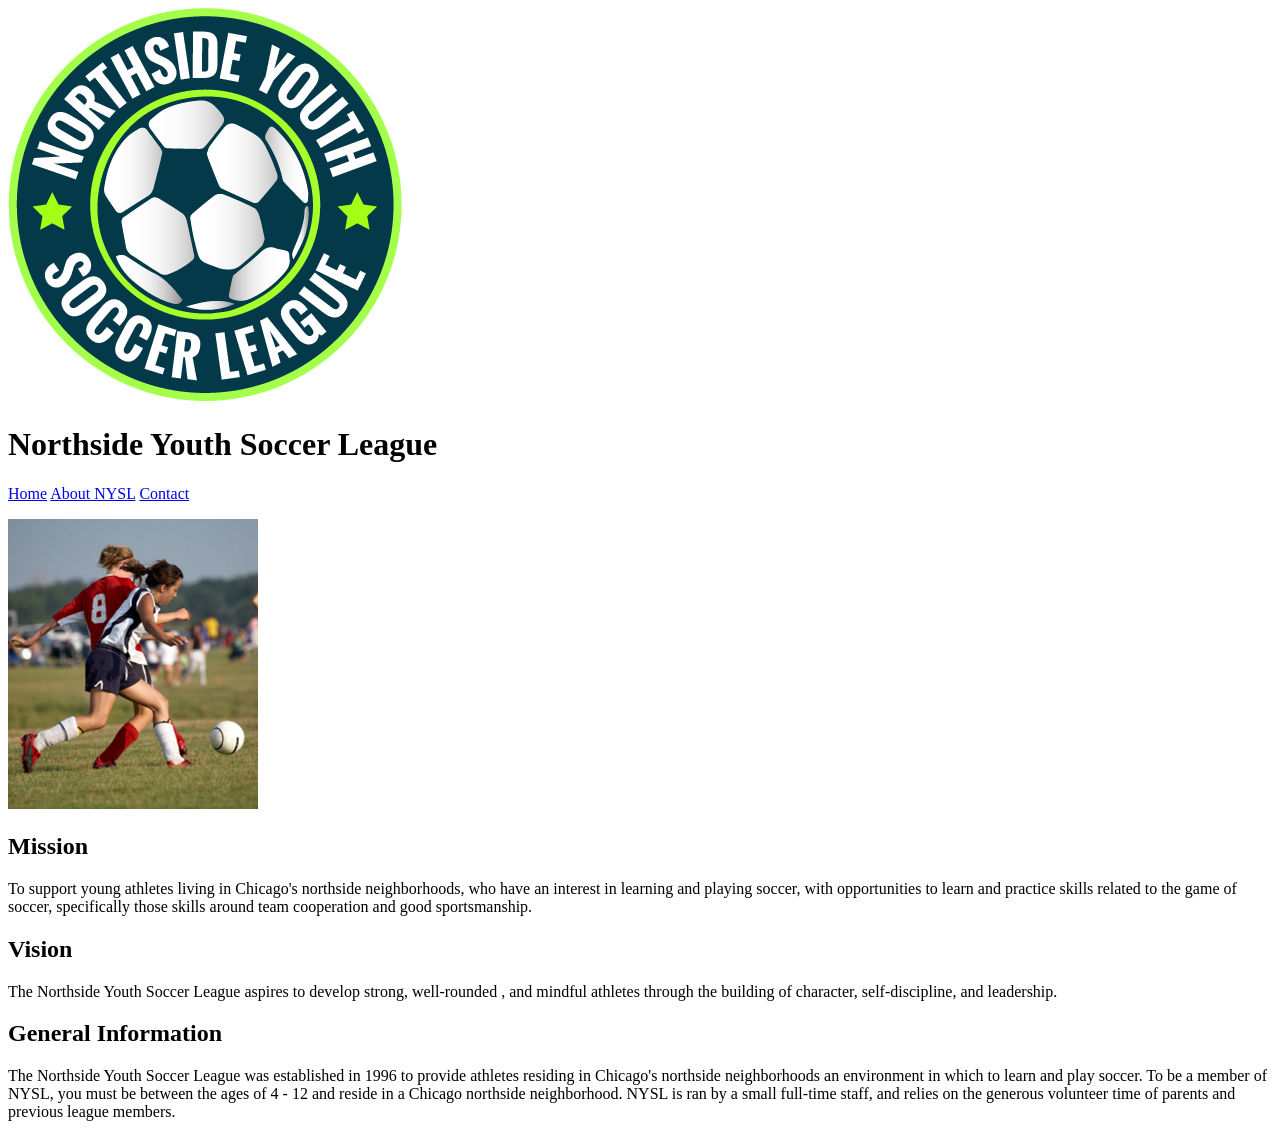
==== about.html @ 8b22ea14 "Added viewport meta" ====
<!DOCTYPE html>
<html dir="ltr" lang="en">
<head>
    <meta charset="utf-8">
    <meta name="viewport" content="width=device-width, initial-scale=1.0">
    <title>About</title>
</head>

<body>
<div id="logo">
    <img alt="logo" src="Assets/images/nysl_logo.png">
</div>
<div class="header">
    <h1>Northside Youth Soccer League</h1>
</div>
<div class="navbar">
    <p><a href="index.html">Home</a> <a href="about.html">About NYSL</a> <a href="contact.html">Contact</a></p>
</div>
<div class="image">
    <img alt="soccer image" src="Assets/images/soccer_image2.jpeg">
</div>
<div class="about-container">
    <div class="about-element">
        <h2>Mission</h2>

        <p>To support young athletes living in Chicago's northside neighborhoods, who
            have an interest in learning and playing soccer, with opportunities to learn
            and practice skills related to the game of soccer, specifically those skills
            around team cooperation and good sportsmanship.</p>
    </div>
    <div class="about-element">
        <h2>Vision</h2>

        <p>The Northside Youth Soccer League aspires to develop strong, well-rounded
            , and mindful athletes through the building of character, self-discipline,
            and leadership.</p>
    </div>
    <div class="about-element">
        <h2>General Information</h2>

        <p>The Northside Youth Soccer League was established in 1996 to provide
            athletes residing in Chicago's northside neighborhoods an environment
            in which to learn and play soccer. To be a member of NYSL, you must be
            between the ages of 4 - 12 and reside in a Chicago northside neighborhood.
            NYSL is ran by a small full-time staff, and relies on the generous volunteer
            time of parents and previous league members.</p>
    </div>
</div>
</body>
</html>
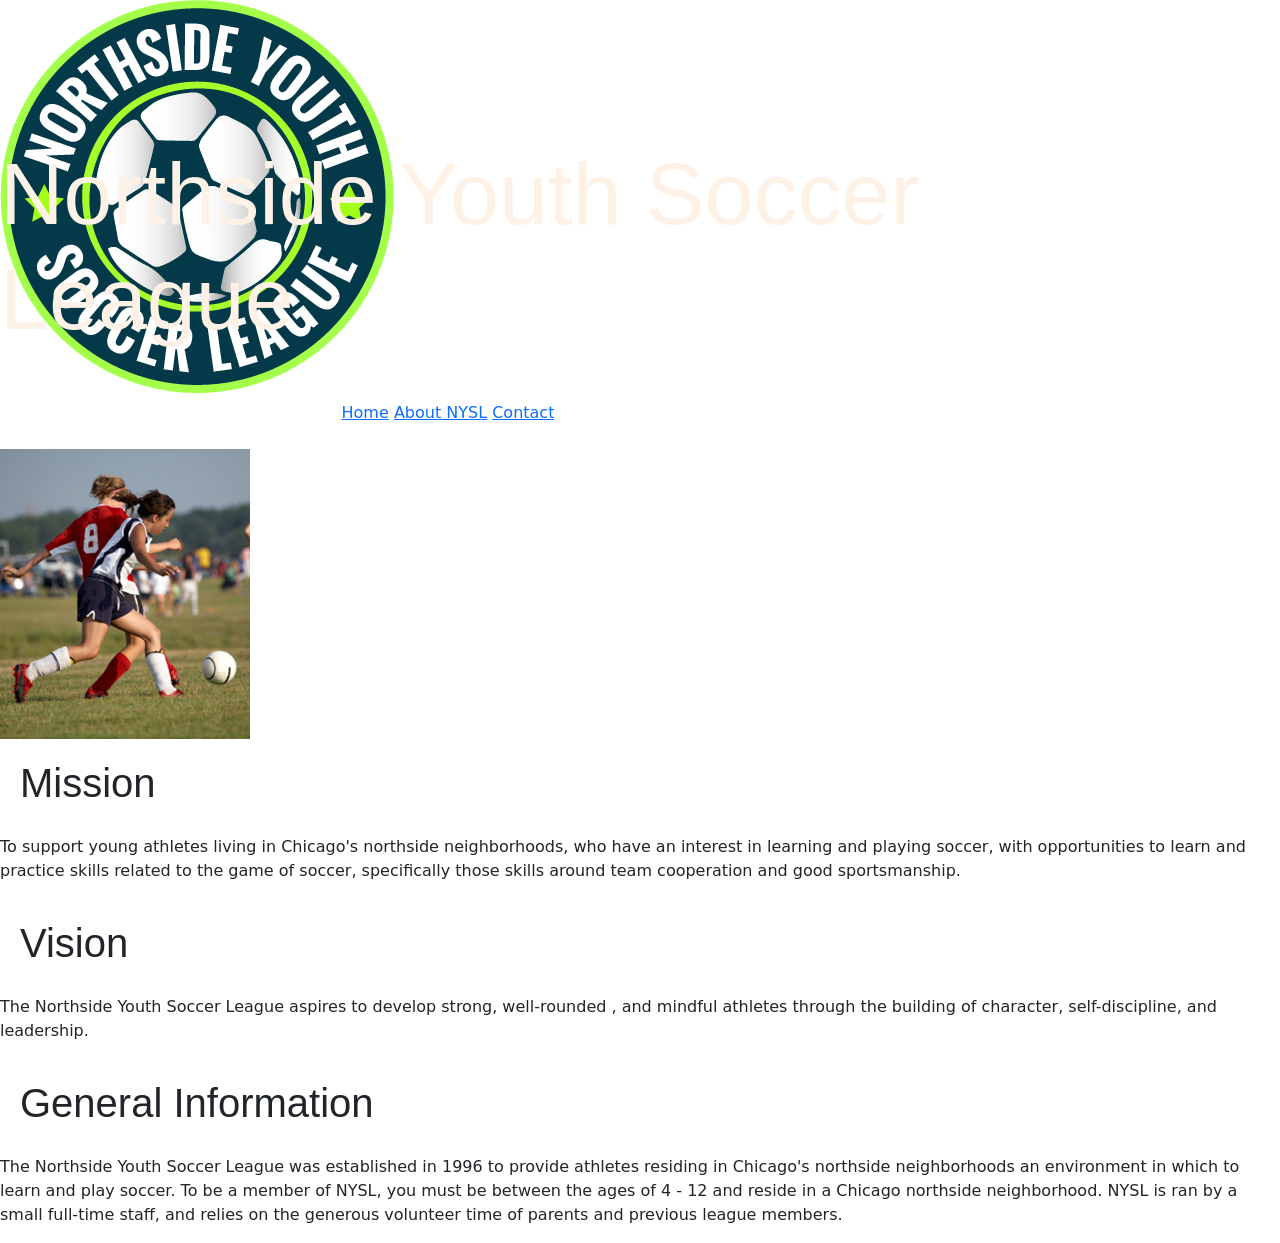
==== commit f94b7307: "this" ====
--- a/about.html
+++ b/about.html
@@ -2,8 +2,10 @@
 <html dir="ltr" lang="en">
 <head>
     <meta charset="utf-8">
+    <link href="https://cdn.jsdelivr.net/npm/bootstrap@5.1.1/dist/css/bootstrap.min.css" rel="stylesheet" integrity="sha384-F3w7mX95PdgyTmZZMECAngseQB83DfGTowi0iMjiWaeVhAn4FJkqJByhZMI3AhiU" crossorigin="anonymous">
     <meta name="viewport" content="width=device-width, initial-scale=1.0">
-    <title>About</title>
+    <link rel="stylesheet" href="stylesheets/styles.css">
+    <title>About us</title>
 </head>
 
 <body>
--- a/stylesheets/styles.css
+++ b/stylesheets/styles.css
@@ -0,0 +1,58 @@
+h1 {
+    font-family: 'Rubik', sans-serif;
+    color: #FEF1E6;
+    font-size: 5.5rem;
+    position: absolute;
+    right: 19%;
+    bottom: 60%;
+}
+
+h2 {
+    font-family: 'Montserrat', sans-serif;
+    font-size: 2.5rem;
+    padding: 20px;
+}
+
+.banner {
+    background-image: linear-gradient(rgba(0, 0, 0, 0.4), rgba(0, 0, 0, 0.4)), url("../Assets/images/design1_image1.jpeg");
+    background-position: center;
+    background-repeat: no-repeat;
+    background-size: cover;
+    position: relative;
+    height: 50pc;
+}
+
+.event-header {
+    height: 6rem;
+    width: 100%;
+    color: #FEF1E6;
+    text-align: center;
+    background-color: #082032;
+}
+
+.logo-image {
+    position: absolute;
+    top: 75%;
+    left: 70%;
+}
+
+.middle-container {
+    padding: 5%;
+    font-family: 'Montserrat', sans-serif;
+    display: flex;
+    justify-content: flex-start;
+    font-size: 1.3rem;
+}
+
+.navbar {
+    padding-right: 30%;
+    display: flex;
+    flex-direction: column;
+}
+
+
+
+
+
+
+
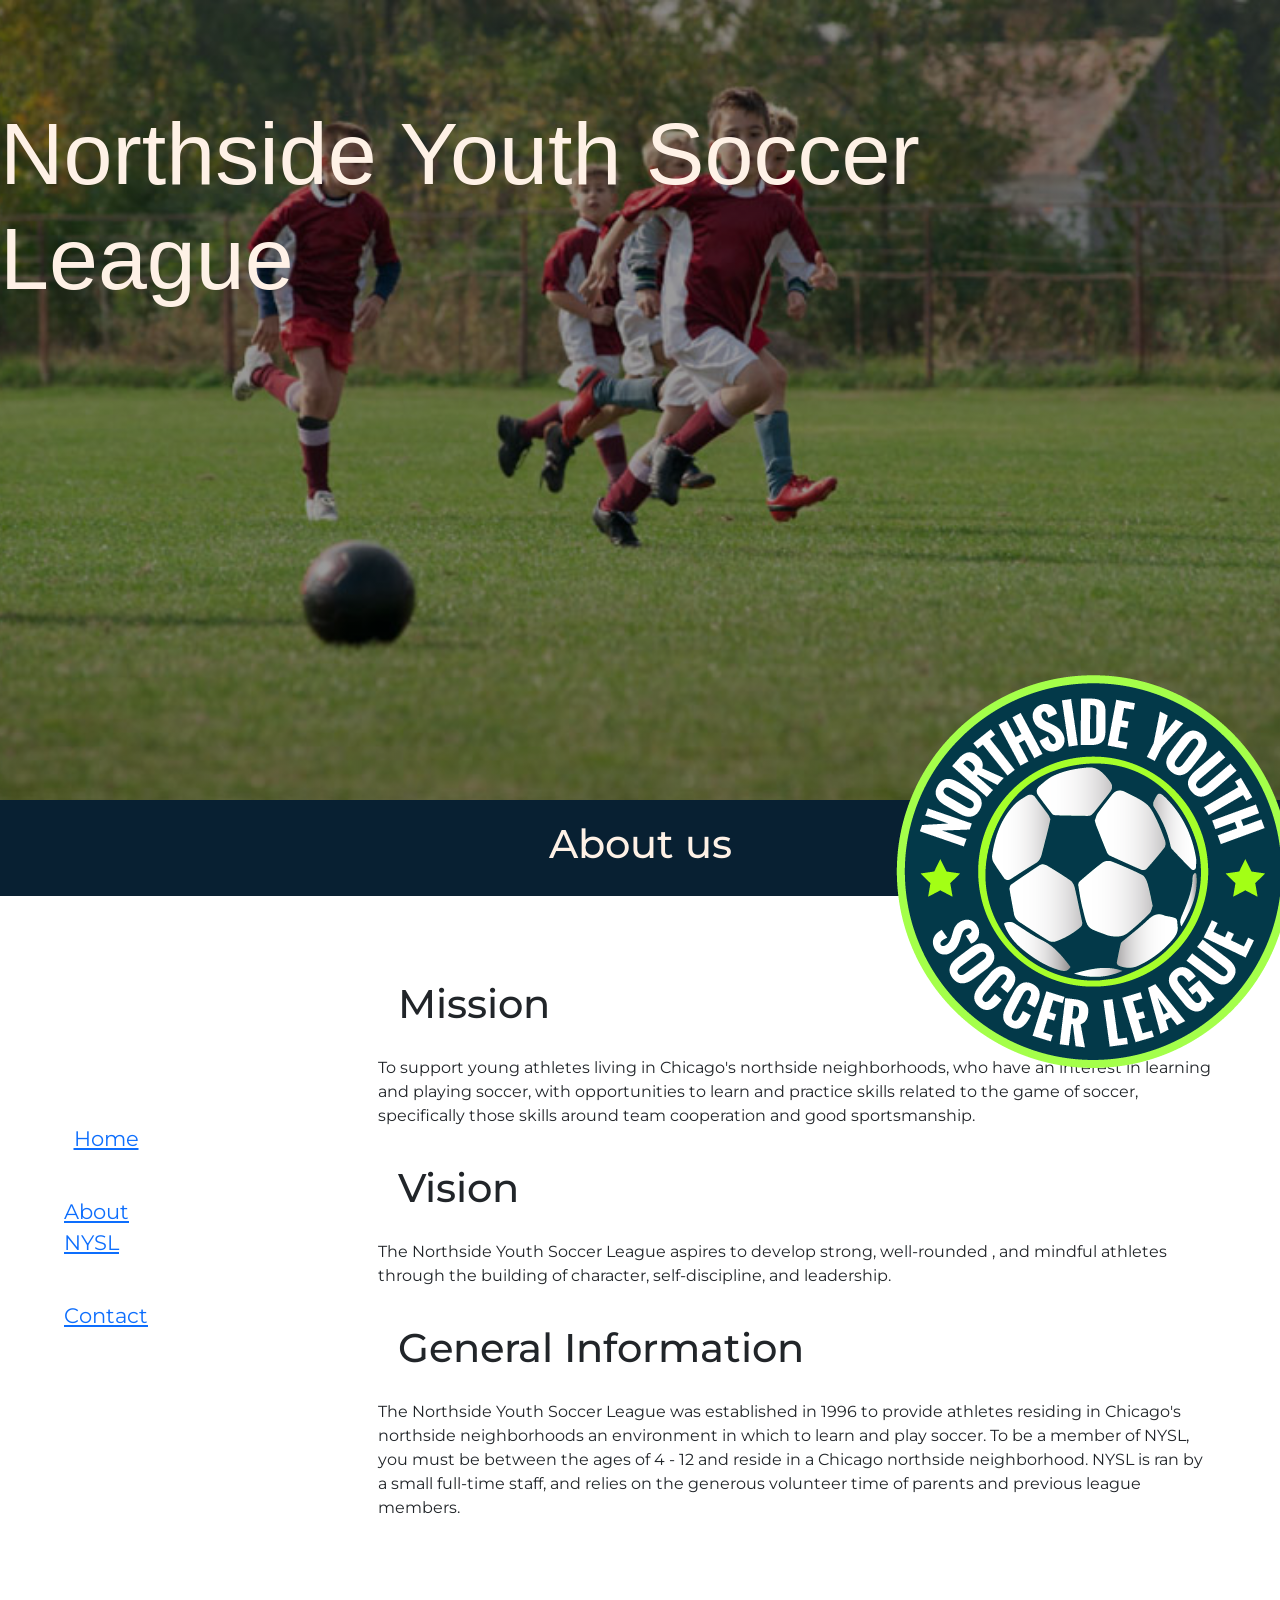
==== commit 909691dc: "First iteration of about page" ====
--- a/about.html
+++ b/about.html
@@ -5,23 +5,35 @@
     <link href="https://cdn.jsdelivr.net/npm/bootstrap@5.1.1/dist/css/bootstrap.min.css" rel="stylesheet" integrity="sha384-F3w7mX95PdgyTmZZMECAngseQB83DfGTowi0iMjiWaeVhAn4FJkqJByhZMI3AhiU" crossorigin="anonymous">
     <meta name="viewport" content="width=device-width, initial-scale=1.0">
     <link rel="stylesheet" href="stylesheets/styles.css">
+    <link rel="preconnect" href="https://fonts.googleapis.com">
+    <link rel="preconnect" href="https://fonts.gstatic.com" crossorigin>
+    <link href="https://fonts.googleapis.com/css2?family=Montserrat:wght@200;400&family=Rubik:wght@500&display=swap" rel="stylesheet">
     <title>About us</title>
 </head>
 
 <body>
+<div class="banner">
+    <div class="header-text">
+        <h1>Northside Youth Soccer League</h1>
+    </div>
+    <div class="image-container">
+        <img class="header-image">
+    </div>
+</div>
+<div class="event-header">
+    <h2>About us</h2>
+</div>
 <div id="logo">
-    <img alt="logo" src="Assets/images/nysl_logo.png">
+    <img class="logo-image" alt="logo" src="Assets/images/nysl_logo.png">
 </div>
-<div class="header">
-    <h1>Northside Youth Soccer League</h1>
-</div>
-<div class="navbar">
-    <p><a href="index.html">Home</a> <a href="about.html">About NYSL</a> <a href="contact.html">Contact</a></p>
-</div>
-<div class="image">
-    <img alt="soccer image" src="Assets/images/soccer_image2.jpeg">
-</div>
-<div class="about-container">
+
+<div class="middle-container">
+    <div class="navbar">
+        <a href="index.html">Home</a>
+        <a href="about.html">About NYSL</a>
+        <a href="contact.html">Contact</a>
+    </div>
+    <div class="about-container">
     <div class="about-element">
         <h2>Mission</h2>
 
@@ -47,6 +59,7 @@
             NYSL is ran by a small full-time staff, and relies on the generous volunteer
             time of parents and previous league members.</p>
     </div>
+    </div>
 </div>
 </body>
 </html>
--- a/stylesheets/styles.css
+++ b/stylesheets/styles.css
@@ -1,3 +1,7 @@
+a {
+    padding-bottom: 50%;
+}
+
 h1 {
     font-family: 'Rubik', sans-serif;
     color: #FEF1E6;
@@ -40,12 +44,14 @@
     padding: 5%;
     font-family: 'Montserrat', sans-serif;
     display: flex;
+    align-items: center;
     justify-content: flex-start;
-    font-size: 1.3rem;
+    font-size: 1rem;
 }
 
 .navbar {
-    padding-right: 30%;
+    font-size: 20.8px;
+    padding-right: 20%;
     display: flex;
     flex-direction: column;
 }
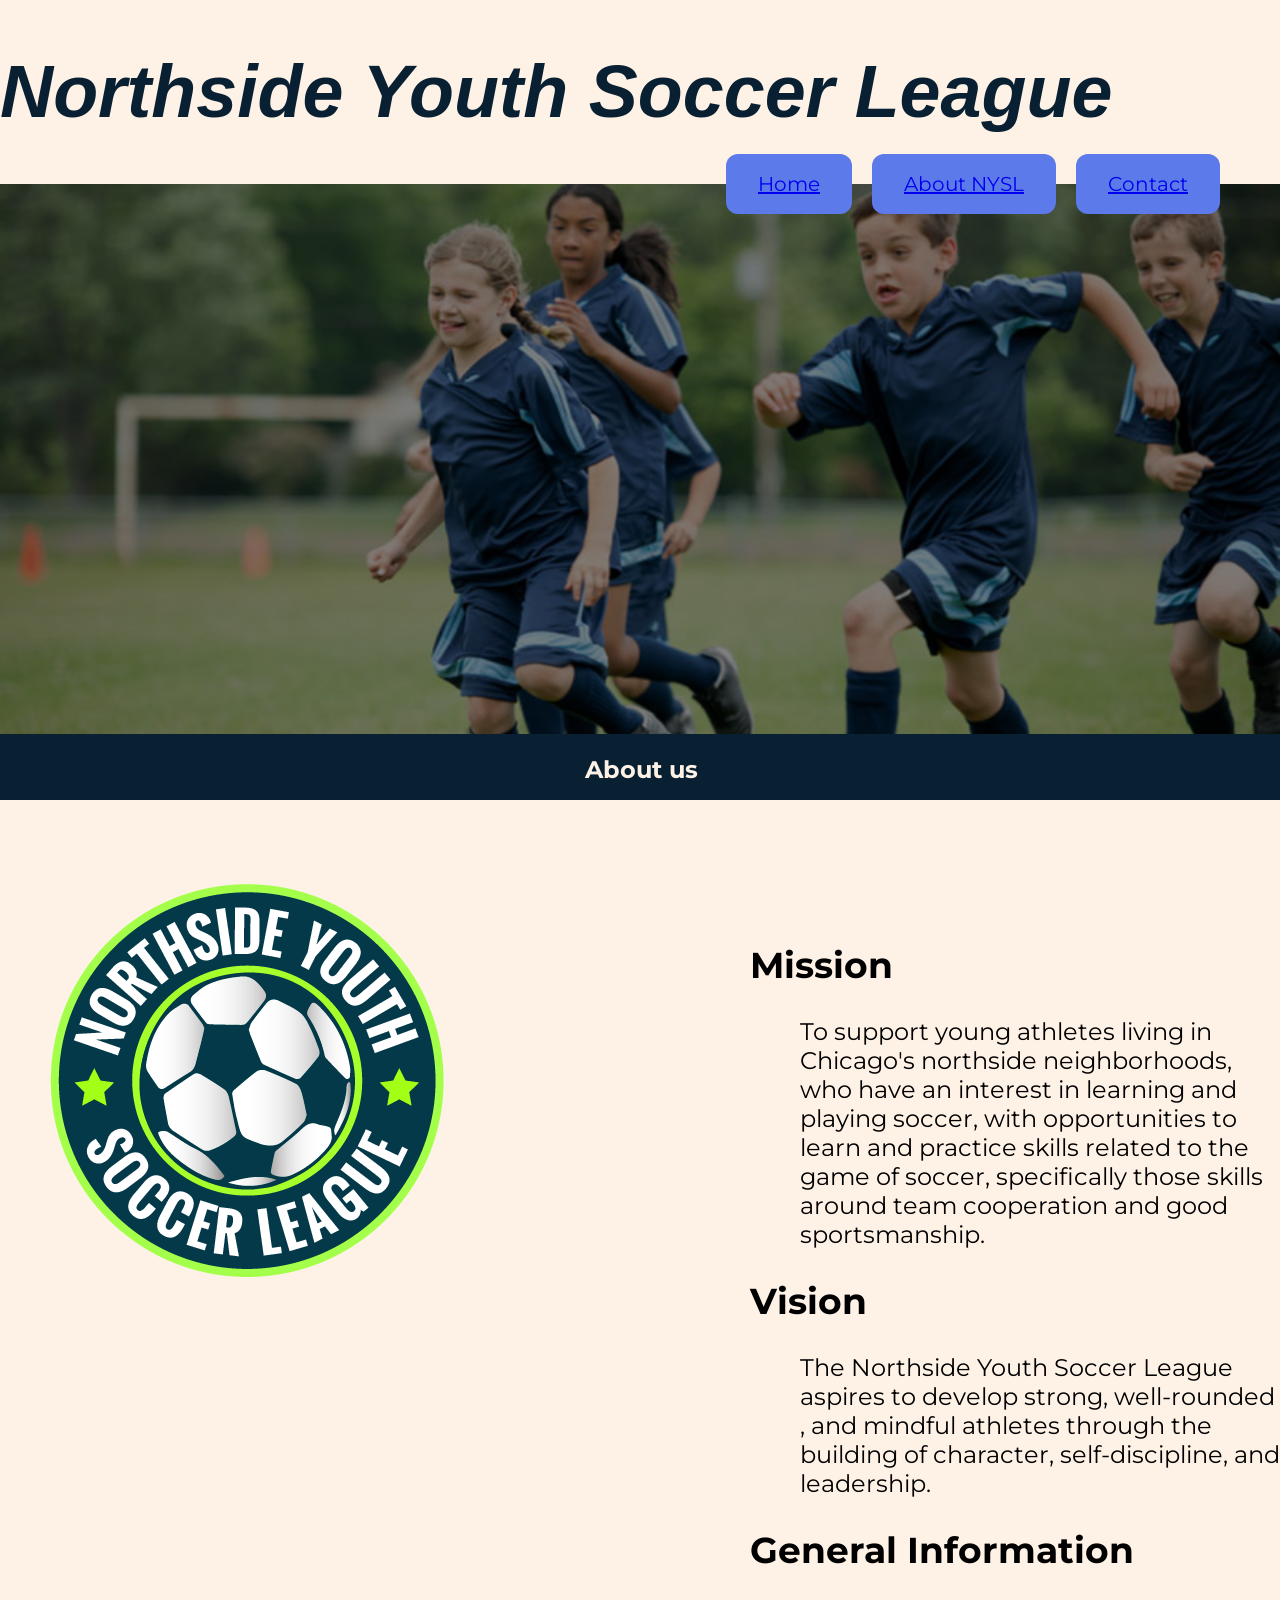
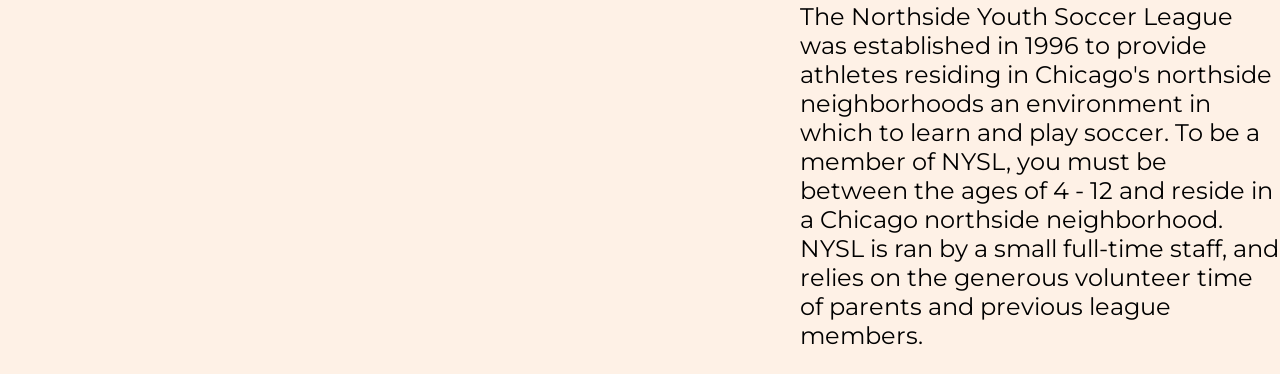
==== commit 871c51a6: "now pushing right directory. about page finished" ====
--- a/about.html
+++ b/about.html
@@ -2,38 +2,36 @@
 <html dir="ltr" lang="en">
 <head>
     <meta charset="utf-8">
-    <link href="https://cdn.jsdelivr.net/npm/bootstrap@5.1.1/dist/css/bootstrap.min.css" rel="stylesheet" integrity="sha384-F3w7mX95PdgyTmZZMECAngseQB83DfGTowi0iMjiWaeVhAn4FJkqJByhZMI3AhiU" crossorigin="anonymous">
     <meta name="viewport" content="width=device-width, initial-scale=1.0">
-    <link rel="stylesheet" href="stylesheets/styles.css">
-    <link rel="preconnect" href="https://fonts.googleapis.com">
-    <link rel="preconnect" href="https://fonts.gstatic.com" crossorigin>
-    <link href="https://fonts.googleapis.com/css2?family=Montserrat:wght@200;400&family=Rubik:wght@500&display=swap" rel="stylesheet">
-    <title>About us</title>
+    <link href="https://fonts.googleapis.com" rel="preconnect">
+    <link crossorigin href="https://fonts.gstatic.com" rel="preconnect">
+    <link href="https://fonts.googleapis.com/css2?family=Montserrat:ital,wght@0,100;0,500;1,500&display=swap"
+          rel="stylesheet">
+    <link href="stylesheets/styles.css" rel="stylesheet">
+    <link href="stylesheets/about.css" rel="stylesheet">
+    <title>About</title>
 </head>
 
 <body>
-<div class="banner">
-    <div class="header-text">
-        <h1>Northside Youth Soccer League</h1>
+
+<div class="header">
+    <h1><em>Northside Youth Soccer League</em></h1>
+</div>
+<div class="top-container">
+    <div id="navbar">
+        <button><a class="nav-element" href="index.html">Home</a></button>
+        <button><a class="nav-element" href="about.html">About NYSL</a></button>
+        <button><a class="nav-element" href="contact.html">Contact</a></button>
     </div>
-    <div class="image-container">
-        <img class="header-image">
+    <div class="event-header">
+        <h2>About us</h2>
     </div>
 </div>
-<div class="event-header">
-    <h2>About us</h2>
-</div>
-<div id="logo">
-    <img class="logo-image" alt="logo" src="Assets/images/nysl_logo.png">
-</div>
-
-<div class="middle-container">
-    <div class="navbar">
-        <a href="index.html">Home</a>
-        <a href="about.html">About NYSL</a>
-        <a href="contact.html">Contact</a>
+<div class="bottom-container">
+    <div id="logo">
+        <img alt="logo" src="Assets/images/nysl_logo.png">
     </div>
-    <div class="about-container">
+    <div class="about">
     <div class="about-element">
         <h2>Mission</h2>
 
--- a/stylesheets/styles.css
+++ b/stylesheets/styles.css
@@ -1,64 +1,64 @@
-a {
-    padding-bottom: 50%;
+html {
+    font-family: 'Montserrat', sans-serif;
 }
 
-h1 {
-    font-family: 'Rubik', sans-serif;
-    color: #FEF1E6;
-    font-size: 5.5rem;
-    position: absolute;
-    right: 19%;
-    bottom: 60%;
+body {
+    padding: 0px;
+    margin: 0px;
+    background-color: #FEF1E6;
 }
 
-h2 {
-    font-family: 'Montserrat', sans-serif;
-    font-size: 2.5rem;
-    padding: 20px;
-}
-
-.banner {
-    background-image: linear-gradient(rgba(0, 0, 0, 0.4), rgba(0, 0, 0, 0.4)), url("../Assets/images/design1_image1.jpeg");
-    background-position: center;
+.top-container {
+    background-image: linear-gradient(rgba(0, 0, 0, 0.5), rgba(0, 0, 0, 0.5)), url("../Assets/images/design2_image1.jpeg");
+    background-position: top;
     background-repeat: no-repeat;
     background-size: cover;
     position: relative;
-    height: 50pc;
+    height: 600px;
+}
+
+.header {
+    padding: 0px;
+    font-family: 'Montserrat 500', sans-serif;
+    font-size: 2.3rem;
+    color: #082032;
+}
+
+
+#navbar {
+    display: flex;
+    justify-content: flex-end;
+    margin-right: 50px;
+}
+
+.nav-element {
+    font-family: 'Montserrat', sans-serif;
+}
+
+button {
+    margin: -30px 10px;
+    background-color: #5C7AEA;
+    border: none;
+    color: white;
+    padding: 10px 32px;
+    text-align: center;
+    text-decoration: none;
+    display: inline-block;
+    font-size: 20px;
+    border-radius: 12px;
+    transition-duration: 0.4s;
+}
+
+button:hover {
+    box-shadow: 0 12px 16px 0 rgba(0, 0, 0, 0.24), 0 17px 50px 0 rgba(0, 0, 0, 0.19);
 }
 
 .event-header {
-    height: 6rem;
+    height: 4rem;
     width: 100%;
     color: #FEF1E6;
     text-align: center;
+    margin-top: 550px;
     background-color: #082032;
-}
-
-.logo-image {
-    position: absolute;
-    top: 75%;
-    left: 70%;
-}
-
-.middle-container {
-    padding: 5%;
-    font-family: 'Montserrat', sans-serif;
-    display: flex;
-    align-items: center;
-    justify-content: flex-start;
-    font-size: 1rem;
-}
-
-.navbar {
-    font-size: 20.8px;
-    padding-right: 20%;
-    display: flex;
-    flex-direction: column;
-}
-
-
-
-
-
-
-
+    padding: 1px;
+}
--- a/stylesheets/about.css
+++ b/stylesheets/about.css
@@ -0,0 +1,21 @@
+.bottom-container {
+    margin: 50px auto 50px auto;
+    display: flex;
+    justify-content: flex-start;
+}
+
+#logo {
+    width: 70%;
+    margin: 50px 100px 50px 50px;
+}
+
+.about {
+    position: absolute;
+    padding-top: 80px;
+    margin-left: 750px;
+    font-size: 1.5rem;
+}
+
+p {
+    padding-left: 50px;
+}
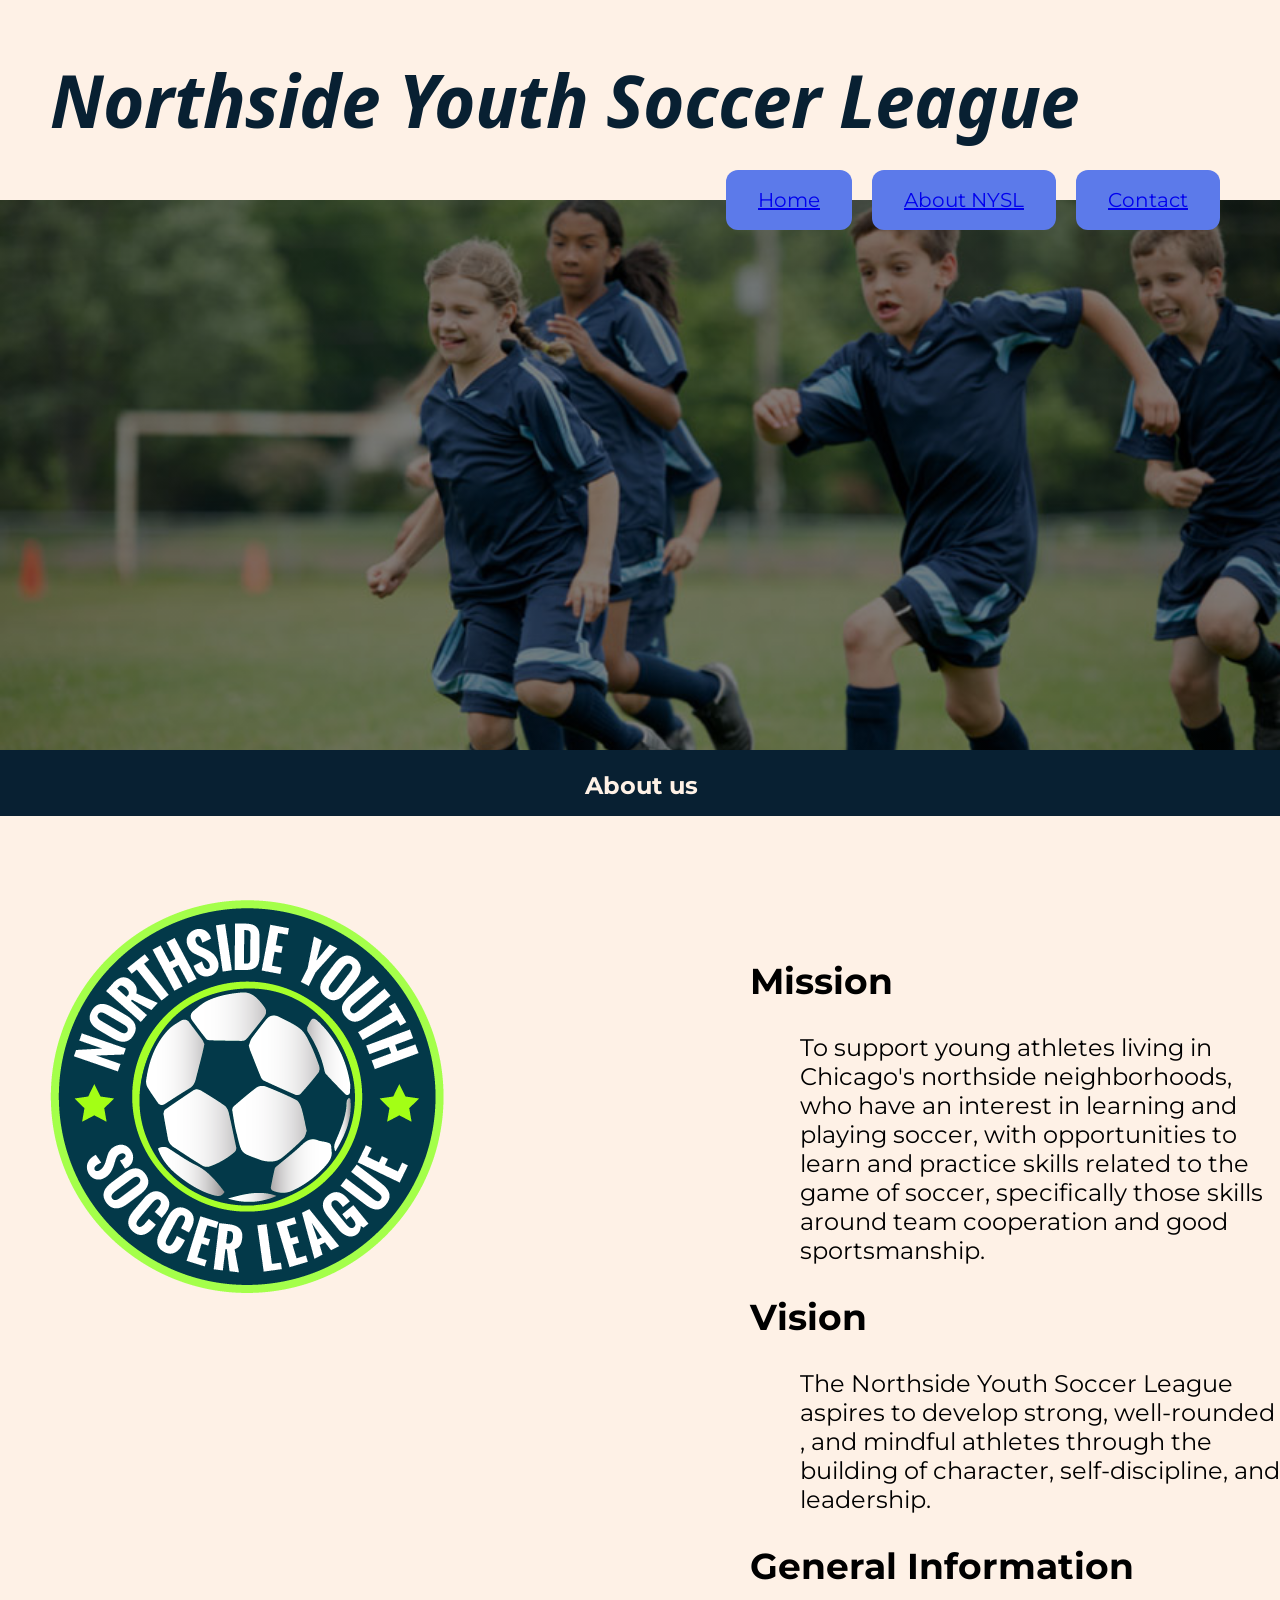
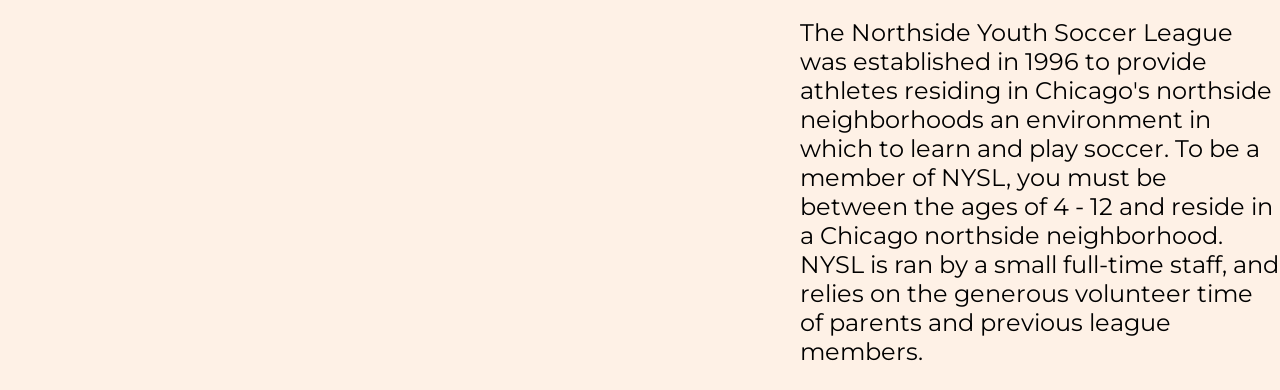
==== commit c132d1d0: "Changed Header font and syled button hover" ====
--- a/about.html
+++ b/about.html
@@ -7,6 +7,9 @@
     <link crossorigin href="https://fonts.gstatic.com" rel="preconnect">
     <link href="https://fonts.googleapis.com/css2?family=Montserrat:ital,wght@0,100;0,500;1,500&display=swap"
           rel="stylesheet">
+    <link rel="preconnect" href="https://fonts.googleapis.com">
+    <link rel="preconnect" href="https://fonts.gstatic.com" crossorigin>
+    <link href="https://fonts.googleapis.com/css2?family=Noto+Sans+Display:ital,wght@1,900&display=swap" rel="stylesheet">
     <link href="stylesheets/styles.css" rel="stylesheet">
     <link href="stylesheets/about.css" rel="stylesheet">
     <title>About</title>
--- a/stylesheets/styles.css
+++ b/stylesheets/styles.css
@@ -19,9 +19,10 @@
 
 .header {
     padding: 0px;
-    font-family: 'Montserrat 500', sans-serif;
+    font-family: 'Noto Sans Display', sans-serif;
     font-size: 2.3rem;
     color: #082032;
+    padding-left: 50px;
 }
 
 
@@ -51,6 +52,7 @@
 
 button:hover {
     box-shadow: 0 12px 16px 0 rgba(0, 0, 0, 0.24), 0 17px 50px 0 rgba(0, 0, 0, 0.19);
+    background-color: #A4FF4A;
 }
 
 .event-header {
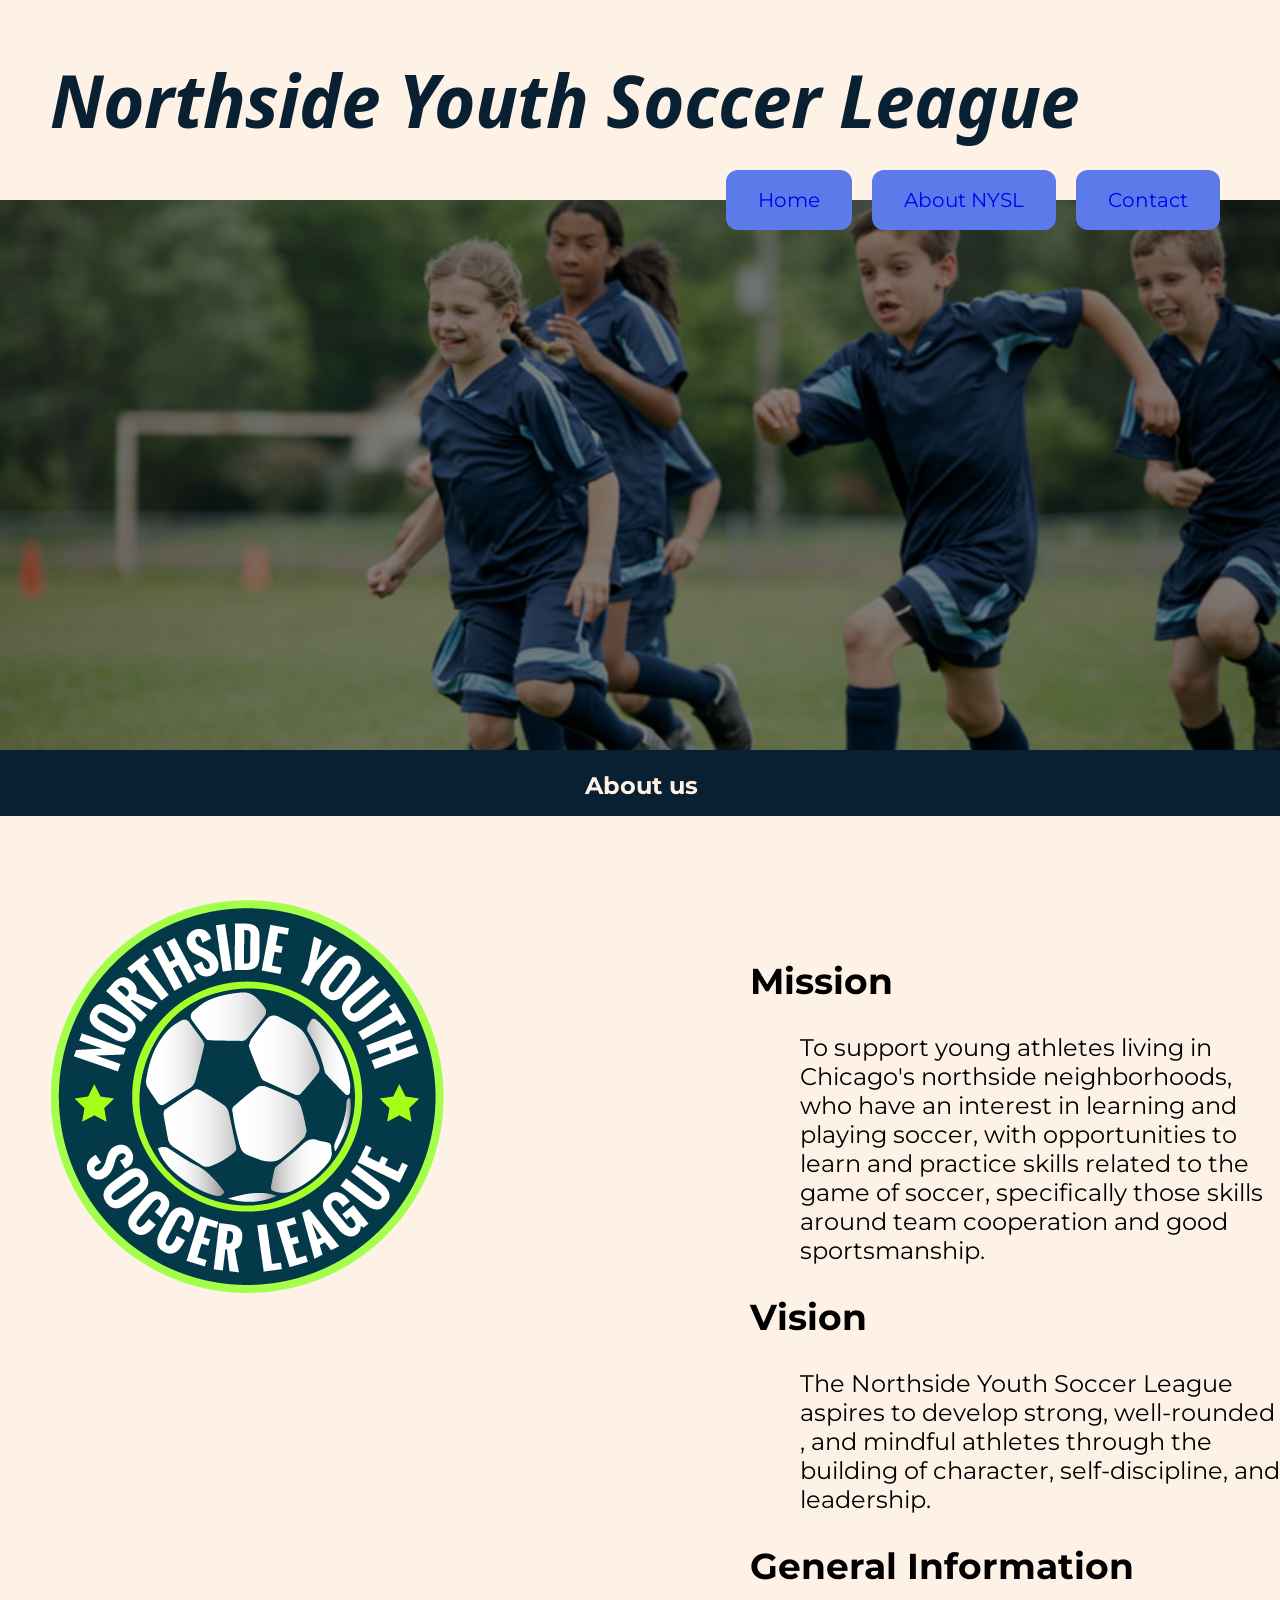
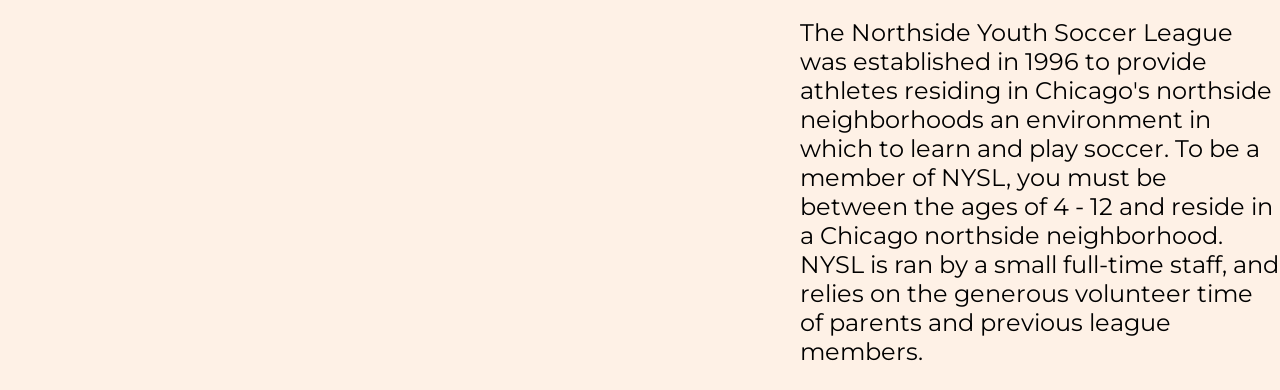
==== commit d23874cd: "Removed underlines of links" ====
--- a/about.html
+++ b/about.html
@@ -16,7 +16,7 @@
 </head>
 
 <body>
-
+<STYLE>A {text-decoration: none;} </STYLE>
 <div class="header">
     <h1><em>Northside Youth Soccer League</em></h1>
 </div>
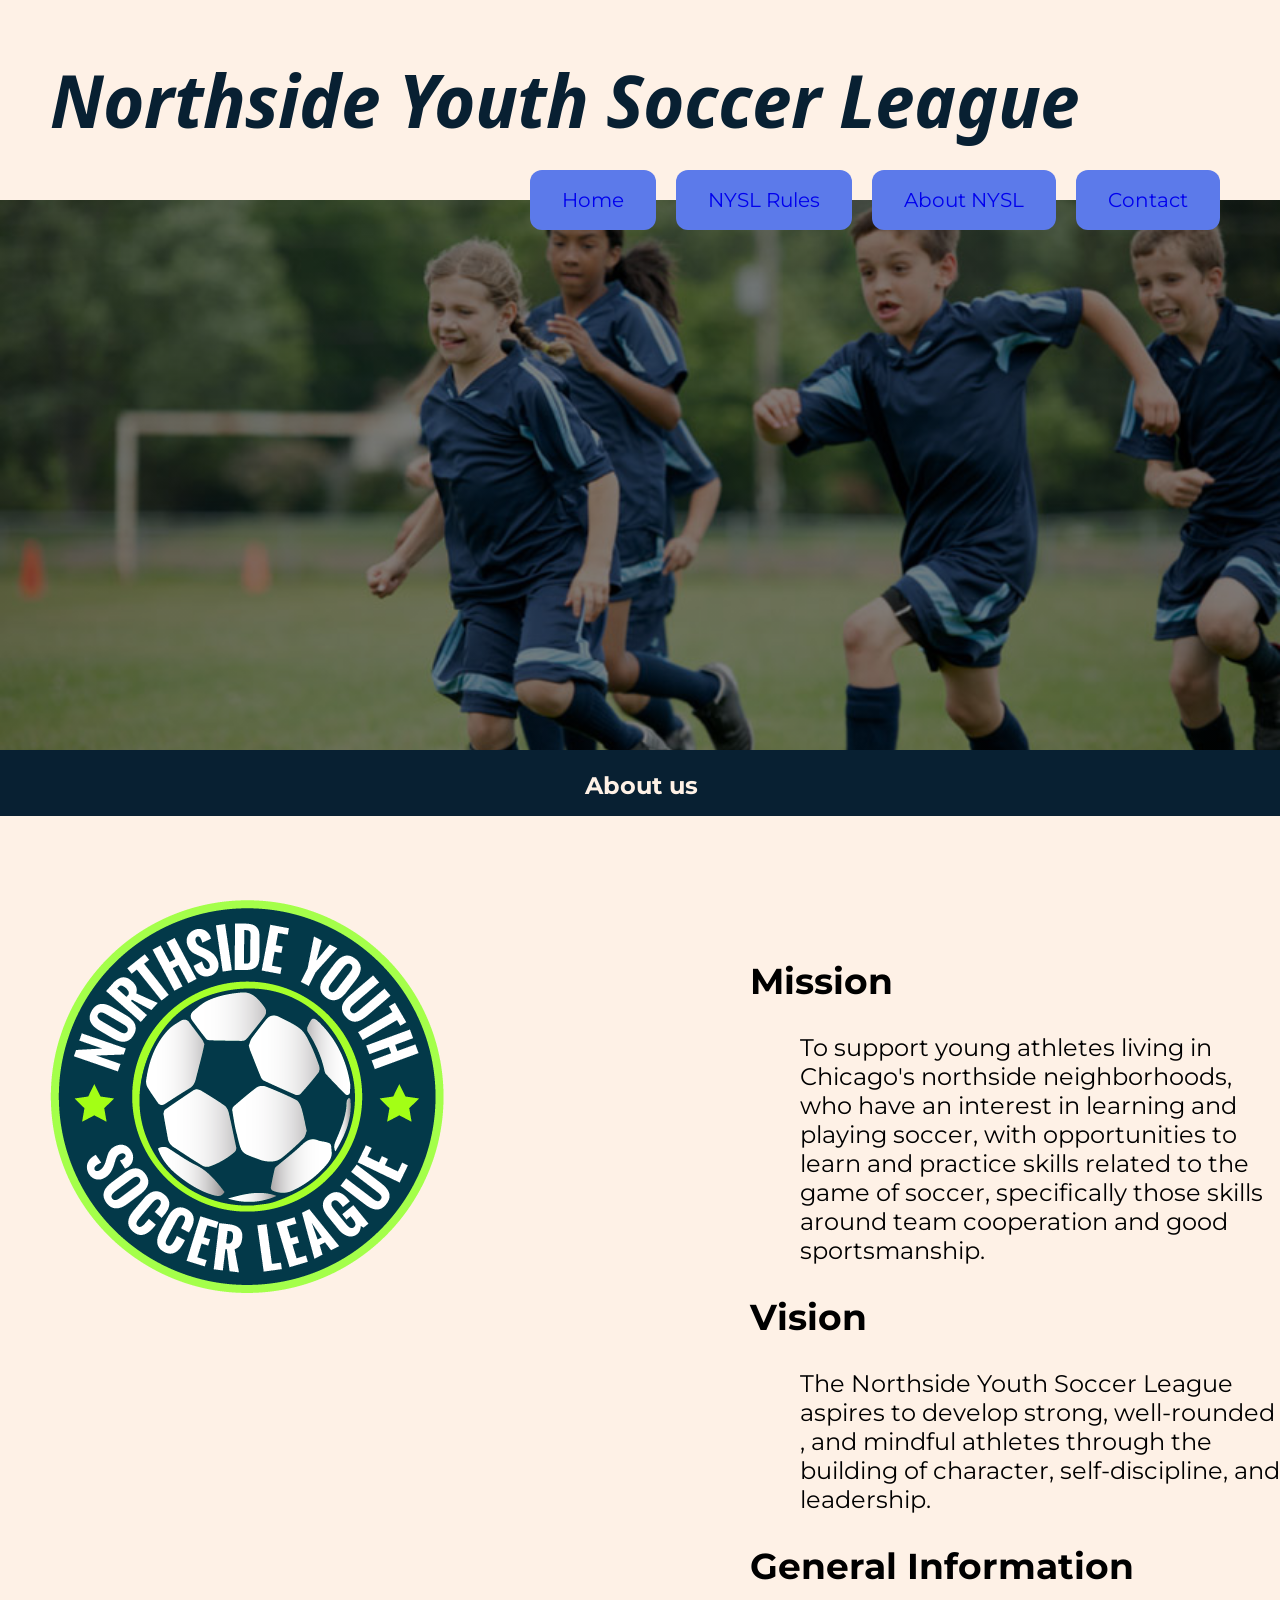
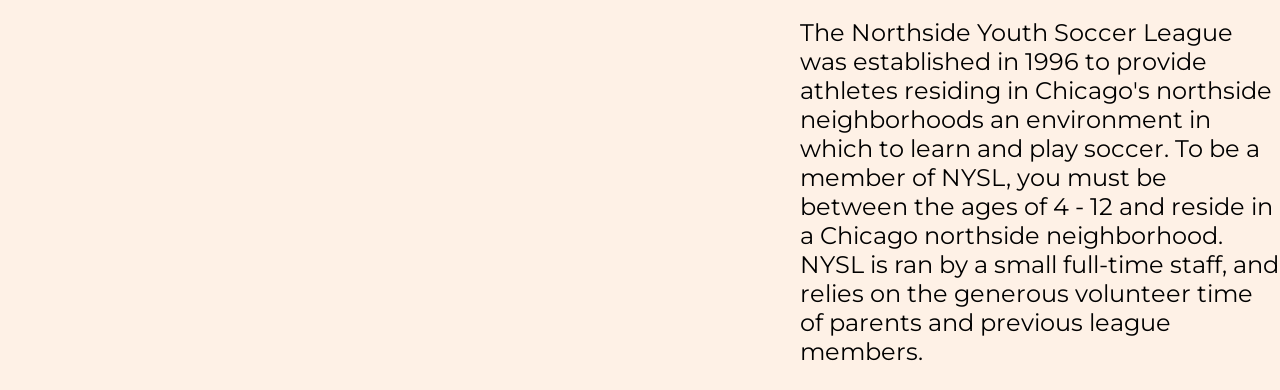
==== commit 9d7c0fe6: "Corrected missing buttons on certain pages" ====
--- a/about.html
+++ b/about.html
@@ -23,6 +23,7 @@
 <div class="top-container">
     <div id="navbar">
         <button><a class="nav-element" href="index.html">Home</a></button>
+        <button><a class="nav-element" href="rules.html">NYSL Rules</a></button>
         <button><a class="nav-element" href="about.html">About NYSL</a></button>
         <button><a class="nav-element" href="contact.html">Contact</a></button>
     </div>
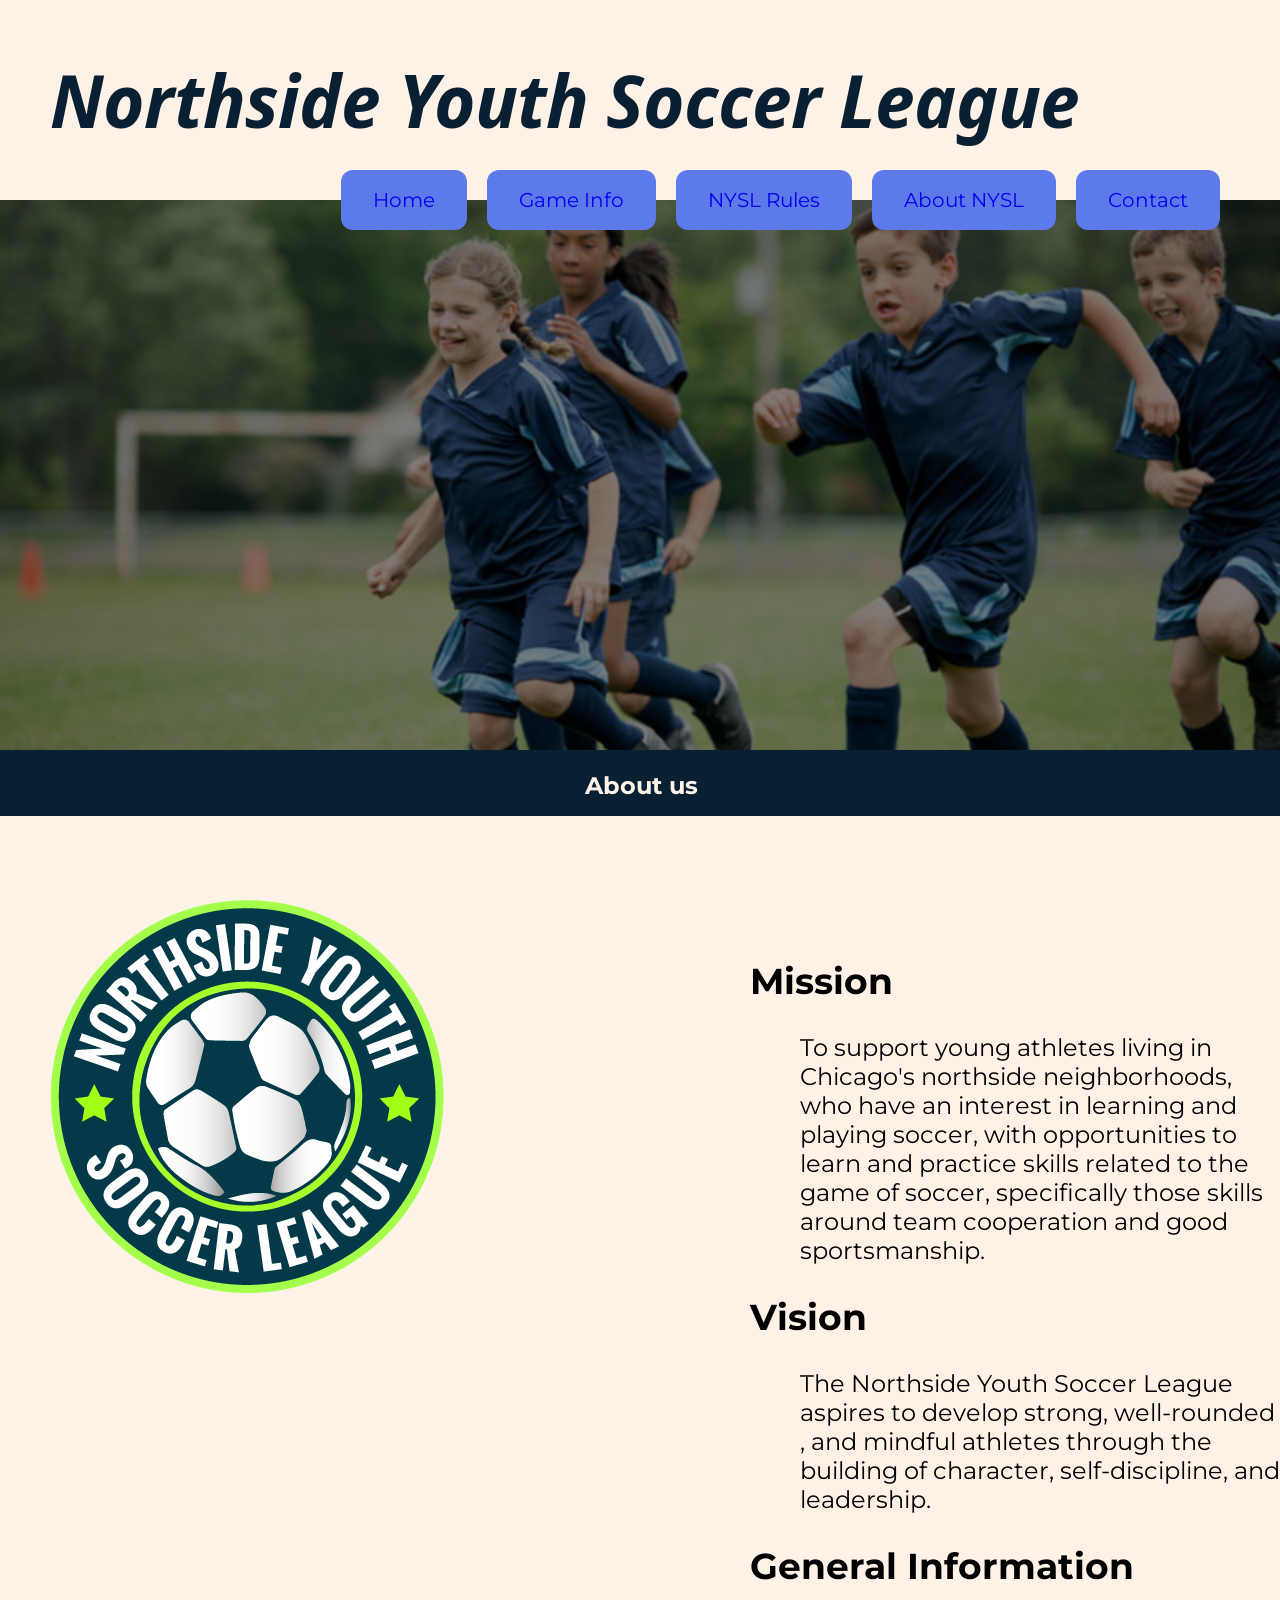
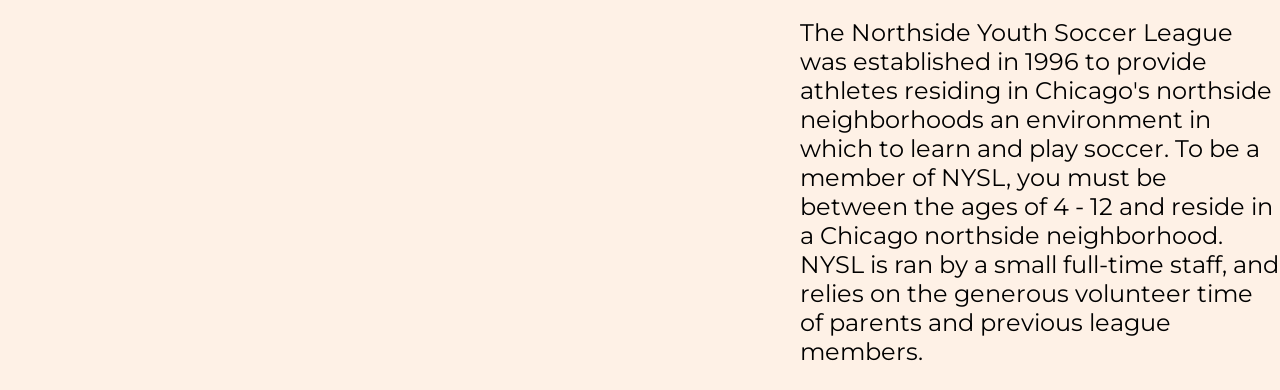
==== commit 2bb7d995: "Now finished." ====
--- a/about.html
+++ b/about.html
@@ -23,6 +23,7 @@
 <div class="top-container">
     <div id="navbar">
         <button><a class="nav-element" href="index.html">Home</a></button>
+        <button><a class="nav-element" href="info.html">Game Info</a></button>
         <button><a class="nav-element" href="rules.html">NYSL Rules</a></button>
         <button><a class="nav-element" href="about.html">About NYSL</a></button>
         <button><a class="nav-element" href="contact.html">Contact</a></button>
